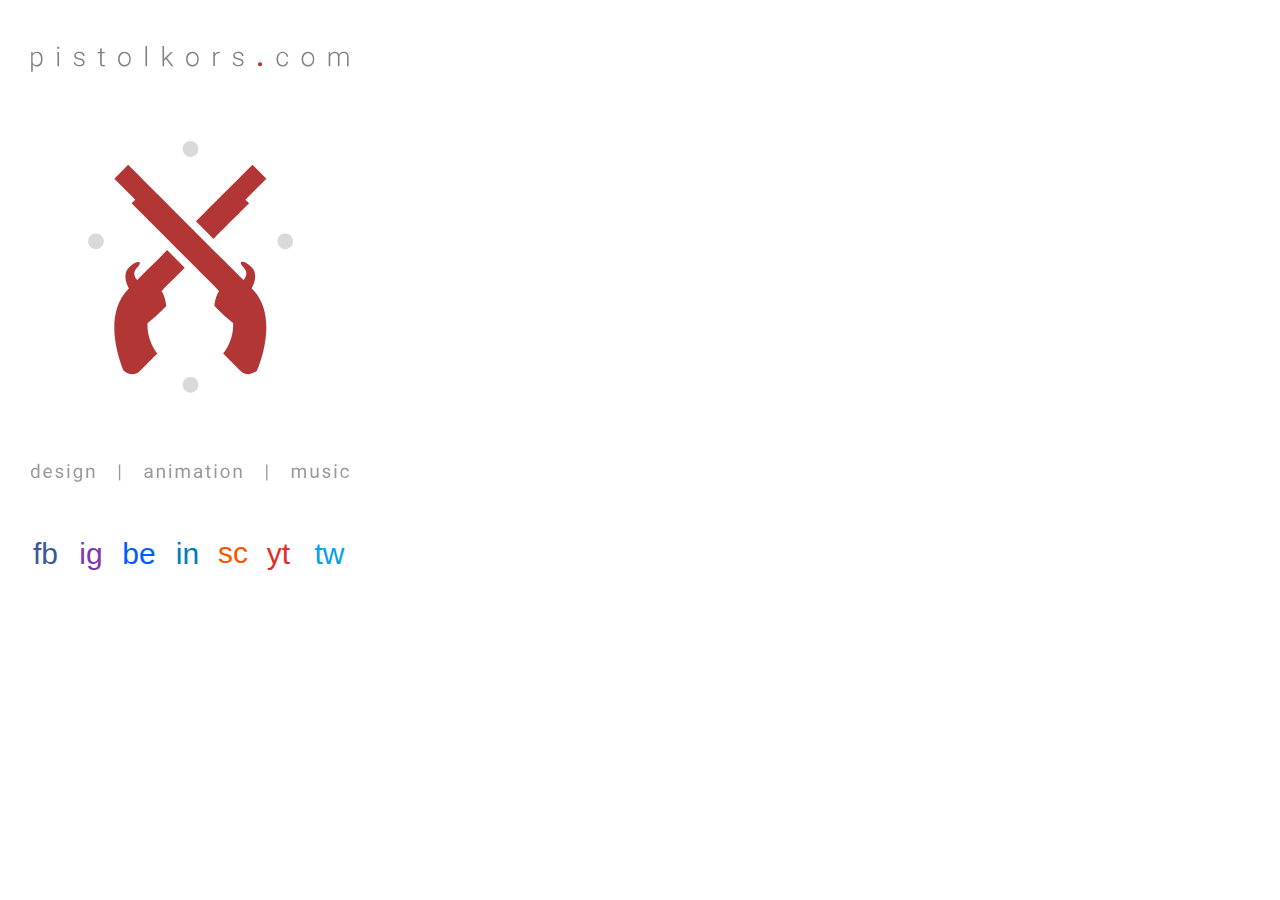
==== phone/index.html @ f3c64cfd "test" ====
<!DOCTYPE html>
<html class="html" lang="en-GB">
 <head>

  <script type="text/javascript">
   if(typeof Muse == "undefined") window.Muse = {}; window.Muse.assets = {"required":["jquery-1.8.3.min.js", "museutils.js", "jquery.watch.js", "index.css"], "outOfDate":[]};
</script>
  
  <meta http-equiv="Content-type" content="text/html;charset=UTF-8"/>
  <meta name="generator" content="2015.0.2.310"/>
  <title>pistolkors.com</title>
  <meta name="viewport" content="width=380"/>
  <link rel="canonical" href="http://pistolkors.com/index.html"/>
  <!-- CSS -->
  <link rel="stylesheet" type="text/css" href="../css/site_global.css?453856629"/>
  <link rel="stylesheet" type="text/css" href="css/index.css?3759280450" id="pagesheet"/>
  <!-- Other scripts -->
  <script type="text/javascript">
   document.documentElement.className += ' js';
var __adobewebfontsappname__ = "muse";
</script>
  <!-- JS includes -->
  <script type="text/javascript">
   document.write('\x3Cscript src="' + (document.location.protocol == 'https:' ? 'https:' : 'http:') + '//webfonts.creativecloud.com/open-sans:n4:default.js" type="text/javascript">\x3C/script>');
</script>
   </head>
 <body>

  <div class="clearfix" id="page"><!-- column -->
   <img class="svg colelem" id="u147" src="../images/logo.svg" width="379" height="489" alt="" data-mu-svgfallback="../images/logo_poster_.png"/><!-- svg -->
   <div class="clearfix colelem" id="pu149-4"><!-- group -->
    <a class="nonblock nontext clearfix grpelem" id="u149-4" href="http://facebook.com/5UXXY"><!-- content --><p>fb</p></a>
    <a class="nonblock nontext clearfix grpelem" id="u152-4" href="http://instagram.com/5uxxy"><!-- content --><p>ig</p></a>
    <a class="nonblock nontext clearfix grpelem" id="u153-4" href="http://behance.net/suxxy"><!-- content --><p>be</p></a>
    <a class="nonblock nontext clearfix grpelem" id="u154-4" href="http://linkedin.com/in/%D0%BF%D1%8B%D0%BB%D1%8B%D0%BF-%D0%BF%D0%B8%D1%81%D1%82%D0%BE%D0%BB%D1%8C%D0%BA%D0%BE%D1%80%D1%81-283a3482/"><!-- content --><p>in</p></a>
    <a class="nonblock nontext clearfix grpelem" id="u155-4" href="http://soundcloud.com/suxxy"><!-- content --><p>sc</p></a>
    <a class="nonblock nontext clearfix grpelem" id="u150-4" href="http://youtube.com/channel/UCQjjjttjNdwVbkg3L9LU-UA"><!-- content --><p>yt</p></a>
    <a class="nonblock nontext clearfix grpelem" id="u151-4" href="http://twitter.com/5uxxy"><!-- content --><p>tw</p></a>
   </div>
   <div class="verticalspacer"></div>
  </div>
  <!-- JS includes -->
  <script type="text/javascript">
   if (document.location.protocol != 'https:') document.write('\x3Cscript src="http://musecdn.businesscatalyst.com/scripts/4.0/jquery-1.8.3.min.js" type="text/javascript">\x3C/script>');
</script>
  <script type="text/javascript">
   window.jQuery || document.write('\x3Cscript src="../scripts/jquery-1.8.3.min.js" type="text/javascript">\x3C/script>');
</script>
  <script src="../scripts/museutils.js?275725342" type="text/javascript"></script>
  <script src="../scripts/jquery.watch.js?3999102769" type="text/javascript"></script>
  <!-- Other scripts -->
  <script type="text/javascript">
   $(document).ready(function() { try {
(function(){var a={},b=function(a){if(a.match(/^rgb/))return a=a.replace(/\s+/g,"").match(/([\d\,]+)/gi)[0].split(","),(parseInt(a[0])<<16)+(parseInt(a[1])<<8)+parseInt(a[2]);if(a.match(/^\#/))return parseInt(a.substr(1),16);return 0};(function(){$('link[type="text/css"]').each(function(){var b=($(this).attr("href")||"").match(/\/?css\/([\w\-]+\.css)\?(\d+)/);b&&b[1]&&b[2]&&(a[b[1]]=b[2])})})();(function(){$("body").append('<div class="version" style="display:none; width:1px; height:1px;"></div>');
for(var c=$(".version"),d=0;d<Muse.assets.required.length;){var f=Muse.assets.required[d],g=f.match(/([\w\-\.]+)\.(\w+)$/),k=g&&g[1]?g[1]:null,g=g&&g[2]?g[2]:null;switch(g.toLowerCase()){case "css":k=k.replace(/\W/gi,"_").replace(/^([^a-z])/gi,"_$1");c.addClass(k);var g=b(c.css("color")),h=b(c.css("background-color"));g!=0||h!=0?(Muse.assets.required.splice(d,1),"undefined"!=typeof a[f]&&(g!=a[f]>>>24||h!=(a[f]&16777215))&&Muse.assets.outOfDate.push(f)):d++;c.removeClass(k);break;case "js":k.match(/^jquery-[\d\.]+/gi)&&
typeof $!="undefined"?Muse.assets.required.splice(d,1):d++;break;default:throw Error("Unsupported file type: "+g);}}c.remove();if(Muse.assets.outOfDate.length||Muse.assets.required.length)c="Some files on the server may be missing or incorrect. Clear browser cache and try again. If the problem persists please contact website author.",(d=location&&location.search&&location.search.match&&location.search.match(/muse_debug/gi))&&Muse.assets.outOfDate.length&&(c+="\nOut of date: "+Muse.assets.outOfDate.join(",")),d&&Muse.assets.required.length&&(c+="\nMissing: "+Muse.assets.required.join(",")),alert(c)})()})();/* body */
Muse.Utils.transformMarkupToFixBrowserProblemsPreInit();/* body */
Muse.Utils.prepHyperlinks(true);/* body */
Muse.Utils.fullPage('#page');/* 100% height page */
Muse.Utils.showWidgetsWhenReady();/* body */
Muse.Utils.transformMarkupToFixBrowserProblems();/* body */
} catch(e) { if (e && 'function' == typeof e.notify) e.notify(); else Muse.Assert.fail('Error calling selector function:' + e); }});
</script>
   </body>
</html>
---- css/site_global.css ----
html
{
	min-height: 100%;
	min-width: 100%;
	-ms-text-size-adjust: none;
}

body,div,dl,dt,dd,ul,ol,li,nav,h1,h2,h3,h4,h5,h6,pre,code,form,fieldset,legend,input,button,textarea,p,blockquote,th,td,a
{
	margin: 0;
	padding: 0;
	border-width: 0;
	-webkit-transform-origin: left top;
	-ms-transform-origin: left top;
	-o-transform-origin: left top;
	transform-origin: left top;
}

table
{
	border-collapse: collapse;
	border-spacing: 0;
}

fieldset,img
{
	border: 0;
	-webkit-transform-origin: left top;
	-ms-transform-origin: left top;
	-o-transform-origin: left top;
	transform-origin: left top;
}

address,caption,cite,code,dfn,em,strong,th,var,optgroup
{
	font-style: inherit;
	font-weight: inherit;
}

del,ins
{
	text-decoration: none;
}

li
{
	list-style: none;
}

caption,th
{
	text-align: left;
}

h1,h2,h3,h4,h5,h6
{
	font-size: 100%;
	font-weight: inherit;
}

input,button,textarea,select,optgroup,option
{
	font-family: inherit;
	font-size: inherit;
	font-style: inherit;
	font-weight: inherit;
}

body
{
	font-family: Arial, Helvetica Neue, Helvetica, sans-serif;
	text-align: left;
	font-size: 14px;
	line-height: 17px;
	word-wrap: break-word;
	text-rendering: optimizeLegibility;/* kerning, primarily */
	-moz-font-feature-settings: 'liga';
	-ms-font-feature-settings: 'liga';
	-webkit-font-feature-settings: 'liga';
	font-feature-settings: 'liga';
}

@media screen and (-webkit-min-device-pixel-ratio:0)
{
	body { text-rendering:auto; }
}

a
{
	color: inherit;
	text-decoration: inherit;
}

a:link
{
	color: #0000FF;
	text-decoration: underline;
}

a:visited
{
	color: #800080;
	text-decoration: underline;
}

a:hover
{
	color: #0000FF;
	text-decoration: underline;
}

a:active
{
	color: #EE0000;
	text-decoration: underline;
}

a.nontext /* used to override default properties of 'a' tag */
{
	color: black;
	text-decoration: none;
	font-style: normal;
	font-weight: normal;
}

.normal_text
{
	color: #000000;
	direction: ltr;
	font-family: Arial, Helvetica Neue, Helvetica, sans-serif;
	font-size: 14px;
	font-style: normal;
	font-weight: normal;
	letter-spacing: 0px;
	line-height: 17px;
	text-align: left;
	text-decoration: none;
	text-indent: 0px;
	text-transform: none;
	vertical-align: 0px;
	padding: 0px;
}

.list0 li:before
{
	position: absolute;
	right: 100%;
	letter-spacing: 0px;
	text-decoration: none;
	font-weight: normal;
	font-style: normal;
}

.rtl-list li:before
{
	right: auto;
	left: 100%;
}

.nls-None > li:before,.nls-None .list3 > li:before,.nls-None .list6 > li:before
{
	margin-right: 6px;
	content: '•';
}

.nls-None .list1 > li:before,.nls-None .list4 > li:before,.nls-None .list7 > li:before
{
	margin-right: 6px;
	content: '○';
}

.nls-None,.nls-None .list1,.nls-None .list2,.nls-None .list3,.nls-None .list4,.nls-None .list5,.nls-None .list6,.nls-None .list7,.nls-None .list8
{
	padding-left: 34px;
}

.nls-None.rtl-list,.nls-None .list1.rtl-list,.nls-None .list2.rtl-list,.nls-None .list3.rtl-list,.nls-None .list4.rtl-list,.nls-None .list5.rtl-list,.nls-None .list6.rtl-list,.nls-None .list7.rtl-list,.nls-None .list8.rtl-list
{
	padding-left: 0px;
	padding-right: 34px;
}

.nls-None .list2 > li:before,.nls-None .list5 > li:before,.nls-None .list8 > li:before
{
	margin-right: 6px;
	content: '-';
}

.nls-None.rtl-list > li:before,.nls-None .list1.rtl-list > li:before,.nls-None .list2.rtl-list > li:before,.nls-None .list3.rtl-list > li:before,.nls-None .list4.rtl-list > li:before,.nls-None .list5.rtl-list > li:before,.nls-None .list6.rtl-list > li:before,.nls-None .list7.rtl-list > li:before,.nls-None .list8.rtl-list > li:before
{
	margin-right: 0px;
	margin-left: 6px;
}

.TabbedPanelsTab
{
	white-space: nowrap;
}

.MenuBar  .MenuBarView,.MenuBar  .SubMenuView /* Resets for ul and li in menus */
{
	display: block;
	list-style: none;
}

.MenuBar .SubMenu
{
	display: none;
	position: absolute;
}

.NoWrap
{
	white-space: nowrap;
	word-wrap: normal;
}

.rootelem /* the root of the artwork tree */
{
	margin-left: auto;
	margin-right: auto;
}

.colelem /* a child element of a column */
{
	display: inline;
	float: left;
	clear: both;
}

.colelem100 /* a child element of a column that is 100% width */
{
	clear: both;
}

.grpelem /* a child element of a group */
{
	display: inline;
	float: left;
}

.clearfix:after /* force a container to fit around floated items */
{
	content: "\0020";
	visibility: hidden;
	display: block;
	height: 0;
	clear: both;
}

*:first-child+html .clearfix /* IE7 */
{
	zoom: 1;
}

.clip_frame /* used to clip the contents as in the case of an image frame */
{
	overflow: hidden;
}

.inclusion_context /* context for positioning a group of elements that share the same height */
{
	display: table;
	table-layout: fixed;
	width: 0.01px;
}

.inclelem /* element of an inclusion context */
{
	display: table-cell;
	vertical-align: top;
}

.f3s_mid /* 3-slice frame, middle slice */
{
	background-repeat: repeat;
}

.f3s_top,.f3s_bot /* 3-slice frame, top slice */
{
	background-repeat: no-repeat;
}

.f9s_top_left,.f9s_bot_left /* 9-slice frame, left corner slice */
{
	background-repeat: no-repeat;
	background-position: left;
}

.f9s_top_right,.f9s_bot_right /* 9-slice frame, right corner slice */
{
	background-repeat: no-repeat;
	background-position: right;
}

.f9s_top_mid,.f9s_bot_mid /* 9-slice frame, top/bottom horizontal slice */
{
	background-repeat: repeat-x;
	background-position: 0px 0px;
}

.f9s_mid_left /* 9-slice frame, left vertical slice */
{
	background-repeat: repeat-y;
	background-position: left;
}

.f9s_mid_right /* 9-slice frame, right vertical slice */
{
	background-repeat: repeat-y;
	background-position: right;
}

.f9s_center /* 9-slice frame, center slice */
{
	background-repeat: repeat;
	background-position: 0px 0px;
}

.popup_anchor /* anchors an abspos popup */
{
	position: relative;
	width: 0px;
	height: 0px;
}

.popup_element
{
	z-index: 100000;
}

.svg
{
	display: block;
	vertical-align: top;
}

span.wrap /* used to force wrap after floated array when nested inside a paragraph */
{
	content: '';
	clear: left;
	display: block;
}

span.actAsInlineDiv /* used to simulate a DIV with inline display when already nested inside a paragraph */
{
	display: inline-block;
}

.position_content,.excludeFromNormalFlow /* used when child content is larger than parent */
{
	float: left;
}

.preload_images /* used to preload images used in non-default states */
{
	position: absolute;
	overflow: hidden;
	left: -9999px;
	top: -9999px;
	height: 1px;
	width: 1px;
}

preload /* used to specifiy the dimension of preload item */
{
	height: 1px;
	width: 1px;
}

.animateStates
{
	-webkit-transition: 0.3s ease-in-out;
	-moz-transition: 0.3s ease-in-out;
	-o-transition: 0.3s ease-in-out;
	transition: 0.3s ease-in-out;
}

input:focus,textarea:focus /* remove default focussed input styling */
{
	outline: none;
}

textarea
{
	resize: none;
	overflow: auto;
}

.fld-prompt /* form placeholders cursor behavior */
{
	pointer-events: none;
}

.wrapped-input /* form inputs & placeholders let div styling show thru */
{
	position: absolute;
	top: 0;
	left: 0;
	background: transparent;
	border: none;
}

.submit-btn /* form submit buttons on top of sibling elements */
{
	z-index: 50000;
	cursor: pointer;
}

.anchor_item /* used to specify anchor properties */
{
	width: 22px;
	height: 18px;
}

.MenuBar .SubMenuVisible,.MenuBarVertical .SubMenuVisible,.MenuBar .SubMenu .SubMenuVisible,.popup_element.Active,span.actAsPara,.actAsDiv,a.nonblock.nontext,img.block
{
	display: block;
}

.ose_ei
{
	visibility: hidden;
	z-index: 0;
}

.widget_invisible,.js .invi,.js .mse_pre_init,.js .an_invi /* used to hide the widget before loaded */
{
	visibility: hidden;
}

.no_vert_scroll
{
	overflow-y: hidden;
}

.always_vert_scroll
{
	overflow-y: scroll;
}

.always_horz_scroll
{
	overflow-x: scroll;
}

.popup_element.Inactive,.js .disn,.hidden
{
	display: none;
}

.fullscreen
{
	overflow: hidden;
	left: 0px;
	top: 0px;
	position: fixed;
	height: 100%;
	width: 100%;
	-moz-box-sizing: border-box;
	-webkit-box-sizing: border-box;
	-ms-box-sizing: border-box;
	box-sizing: border-box;
}

.fullwidth
{
	position: absolute;
}

.borderbox
{
	-moz-box-sizing: border-box;
	-webkit-box-sizing: border-box;
	-ms-box-sizing: border-box;
	box-sizing: border-box;
}

.scroll_wrapper
{
	position: absolute;
	overflow: auto;
	left: 0px;
	right: 0px;
	top: 0px;
	bottom: 0px;
	padding-top: 0px;
	padding-bottom: 0px;
	margin-top: 0px;
	margin-bottom: 0px;
}

.browser_width > *
{
	position: absolute;
	left: 0px;
	right: 0px;
}

.list0 li,.MenuBar .MenuItemContainer,.SlideShowContentPanel .fullscreen img
{
	position: relative;
}

.accordion_wrapper
{
	display: inline;
	float: left;
	width: 0px;
}

.fld-checkbox input[type=checkbox],.fld-radiobutton input[type=radio] /* Hide native checkbox */
{
	position: absolute;
	overflow: hidden;
	clip: rect(0px, 0px, 0px, 0px);
	height: 1px;
	width: 1px;
	margin: -1px;
	padding: 0;
	border: 0;
}

.fld-checkbox input[type=checkbox] + label,.fld-radiobutton input[type=radio] + label
{
	display: inline-block;
	background-repeat: no-repeat;
	cursor: pointer;
	float: left;
	width: 100%;
	height: 100%;
}

.pointer_cursor,.fld-recaptcha-mode,.fld-recaptcha-refresh,.fld-recaptcha-help
{
	cursor: pointer;
}

p,h1,h2,h3,h4,h5,h6,ol,ul,span.actAsPara /* disable Android font boosting */
{
	max-height: 1000000px;
}

.superscript
{
	vertical-align: super;
	font-size: 66%;
	line-height: 0;
}

.subscript
{
	vertical-align: sub;
	font-size: 66%;
	line-height: 0;
}

.wp-slideshow-clip,.SlideShowWidget /* disable pointer events on slide shows */
{
	-ms-touch-action: none;
	touch-action: none;
}
---- phone/css/index.css ----
.version.index /* version checker */
{
	color: #0000E0;
	background-color: #121142;
}

@-ms-viewport
{
	width: 380px;
}

@-webkit-viewport
{
	width: 380px;
}

@-o-viewport
{
	width: 380px;
}

@-moz-viewport
{
	width: 380px;
}

@viewport
{
	width: 380px;
}

.html
{
	background-color: #FFFFFF;
}

#page
{
	z-index: 1;
	width: 379px;
	min-height: 477.5px;
	background-image: none;
	border-style: none;
	border-color: #000000;
	background-color: transparent;
	padding-left: 1px;
	padding-top: 21px;
	padding-bottom: 71.5px;
}

#u147
{
	z-index: 2;
	position: relative;
}

#pu149-4
{
	width: 0.01px;
	margin-left: 29px;
	margin-top: 25px;
}

#u149-4
{
	z-index: 3;
	width: 31px;
	min-height: 27px;
	background-color: transparent;
	line-height: 36px;
	color: #3B5998;
	font-size: 30px;
	text-align: center;
	font-family: open-sans, sans-serif;
	font-weight: 400;
	position: relative;
	margin-right: -10000px;
	margin-top: 1px;
}

#u152-4
{
	z-index: 15;
	width: 30px;
	min-height: 27px;
	background-color: transparent;
	line-height: 36px;
	color: #8134AF;
	font-size: 30px;
	text-align: center;
	font-family: open-sans, sans-serif;
	font-weight: 400;
	position: relative;
	margin-right: -10000px;
	margin-top: 1px;
	left: 46px;
}

#u153-4
{
	z-index: 19;
	width: 38px;
	min-height: 27px;
	background-color: transparent;
	line-height: 36px;
	color: #005CFF;
	font-size: 30px;
	text-align: center;
	font-family: open-sans, sans-serif;
	font-weight: 400;
	position: relative;
	margin-right: -10000px;
	margin-top: 1px;
	left: 90px;
}

#u154-4
{
	z-index: 23;
	width: 29px;
	min-height: 27px;
	background-color: transparent;
	line-height: 36px;
	color: #007AB9;
	font-size: 30px;
	text-align: center;
	font-family: open-sans, sans-serif;
	font-weight: 400;
	position: relative;
	margin-right: -10000px;
	margin-top: 1px;
	left: 143px;
}

#u155-4
{
	z-index: 27;
	width: 32px;
	min-height: 27px;
	background-color: transparent;
	line-height: 36px;
	color: #FF5500;
	font-size: 30px;
	text-align: center;
	font-family: open-sans, sans-serif;
	font-weight: 400;
	position: relative;
	margin-right: -10000px;
	left: 187px;
}

#u150-4
{
	z-index: 7;
	width: 31px;
	min-height: 27px;
	background-color: transparent;
	line-height: 36px;
	color: #E52D27;
	font-size: 30px;
	text-align: center;
	font-family: open-sans, sans-serif;
	font-weight: 400;
	position: relative;
	margin-right: -10000px;
	margin-top: 1px;
	left: 233px;
}

#u151-4
{
	z-index: 11;
	width: 41px;
	min-height: 27px;
	background-color: transparent;
	line-height: 36px;
	color: #08A0E9;
	font-size: 30px;
	text-align: center;
	font-family: open-sans, sans-serif;
	font-weight: 400;
	position: relative;
	margin-right: -10000px;
	margin-top: 1px;
	left: 279px;
}

body
{
	position: relative;
	min-width: 380px;
}

#page .verticalspacer
{
	clear: both;
}
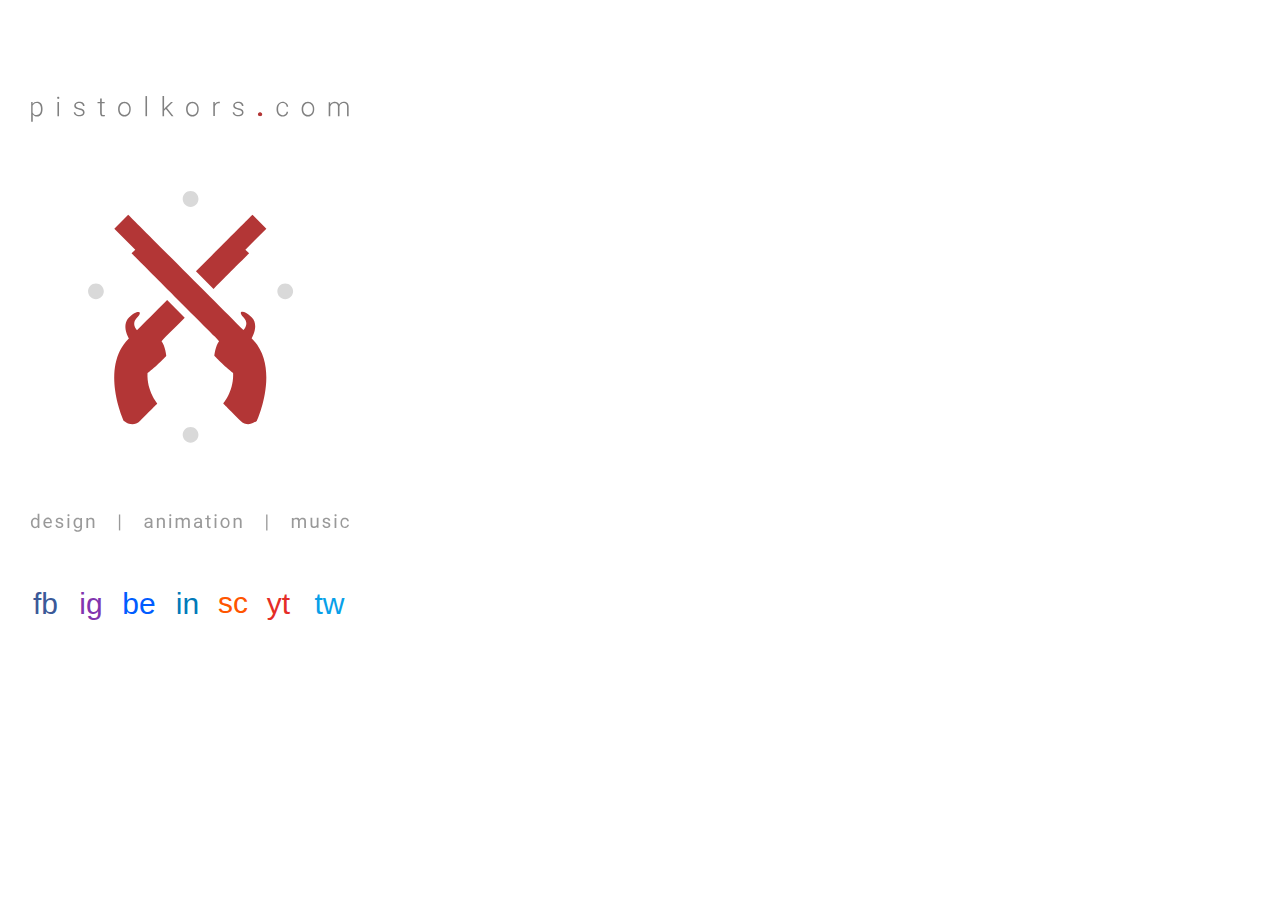
==== commit ecadd888: "test" ====
--- a/phone/index.html
+++ b/phone/index.html
@@ -13,7 +13,7 @@
   <link rel="canonical" href="http://pistolkors.com/index.html"/>
   <!-- CSS -->
   <link rel="stylesheet" type="text/css" href="../css/site_global.css?453856629"/>
-  <link rel="stylesheet" type="text/css" href="css/index.css?3759280450" id="pagesheet"/>
+  <link rel="stylesheet" type="text/css" href="css/index.css?369844967" id="pagesheet"/>
   <!-- Other scripts -->
   <script type="text/javascript">
    document.documentElement.className += ' js';
--- a/phone/css/index.css
+++ b/phone/css/index.css
@@ -1,7 +1,7 @@
 .version.index /* version checker */
 {
-	color: #0000E0;
-	background-color: #121142;
+	color: #000016;
+	background-color: #0B62E7;
 }
 
 @-ms-viewport
@@ -38,13 +38,13 @@
 {
 	z-index: 1;
 	width: 379px;
-	min-height: 477.5px;
+	min-height: 427.5px;
 	background-image: none;
 	border-style: none;
 	border-color: #000000;
 	background-color: transparent;
 	padding-left: 1px;
-	padding-top: 21px;
+	padding-top: 71px;
 	padding-bottom: 71.5px;
 }
 
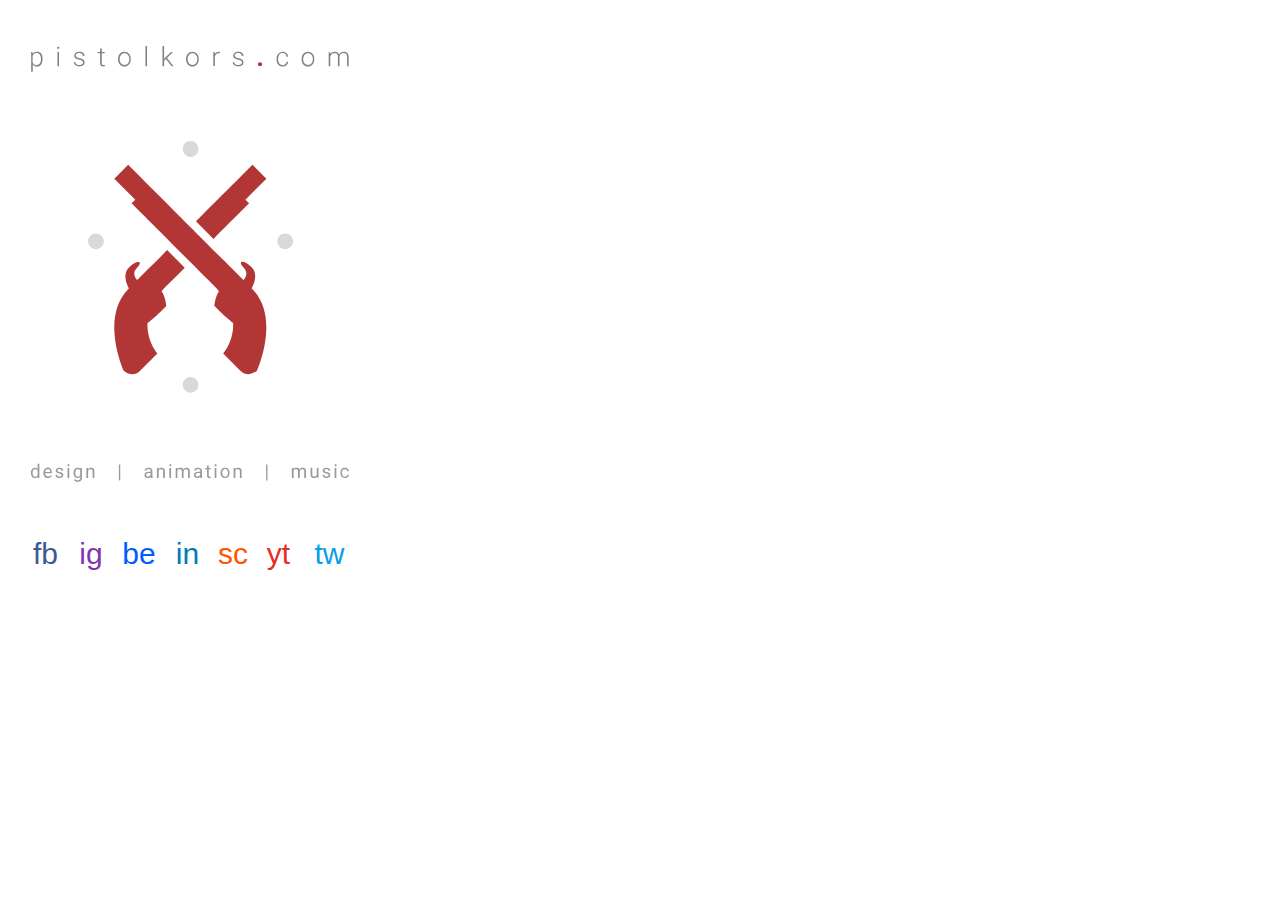
==== commit 35727d52: "111" ====
--- a/phone/index.html
+++ b/phone/index.html
@@ -13,7 +13,7 @@
   <link rel="canonical" href="http://pistolkors.com/index.html"/>
   <!-- CSS -->
   <link rel="stylesheet" type="text/css" href="../css/site_global.css?453856629"/>
-  <link rel="stylesheet" type="text/css" href="css/index.css?369844967" id="pagesheet"/>
+  <link rel="stylesheet" type="text/css" href="css/index.css?3921795639" id="pagesheet"/>
   <!-- Other scripts -->
   <script type="text/javascript">
    document.documentElement.className += ' js';
--- a/phone/css/index.css
+++ b/phone/css/index.css
@@ -1,7 +1,7 @@
 .version.index /* version checker */
 {
-	color: #000016;
-	background-color: #0B62E7;
+	color: #0000E9;
+	background-color: #C1DA37;
 }
 
 @-ms-viewport
@@ -38,14 +38,14 @@
 {
 	z-index: 1;
 	width: 379px;
-	min-height: 427.5px;
+	min-height: 478px;
 	background-image: none;
 	border-style: none;
 	border-color: #000000;
 	background-color: transparent;
 	padding-left: 1px;
-	padding-top: 71px;
-	padding-bottom: 71.5px;
+	padding-top: 21px;
+	padding-bottom: 71px;
 }
 
 #u147
@@ -58,7 +58,7 @@
 {
 	width: 0.01px;
 	margin-left: 29px;
-	margin-top: 25px;
+	margin-top: 26px;
 }
 
 #u149-4
@@ -75,7 +75,6 @@
 	font-weight: 400;
 	position: relative;
 	margin-right: -10000px;
-	margin-top: 1px;
 }
 
 #u152-4
@@ -92,7 +91,6 @@
 	font-weight: 400;
 	position: relative;
 	margin-right: -10000px;
-	margin-top: 1px;
 	left: 46px;
 }
 
@@ -110,7 +108,6 @@
 	font-weight: 400;
 	position: relative;
 	margin-right: -10000px;
-	margin-top: 1px;
 	left: 90px;
 }
 
@@ -128,7 +125,6 @@
 	font-weight: 400;
 	position: relative;
 	margin-right: -10000px;
-	margin-top: 1px;
 	left: 143px;
 }
 
@@ -163,7 +159,6 @@
 	font-weight: 400;
 	position: relative;
 	margin-right: -10000px;
-	margin-top: 1px;
 	left: 233px;
 }
 
@@ -181,7 +176,6 @@
 	font-weight: 400;
 	position: relative;
 	margin-right: -10000px;
-	margin-top: 1px;
 	left: 279px;
 }
 
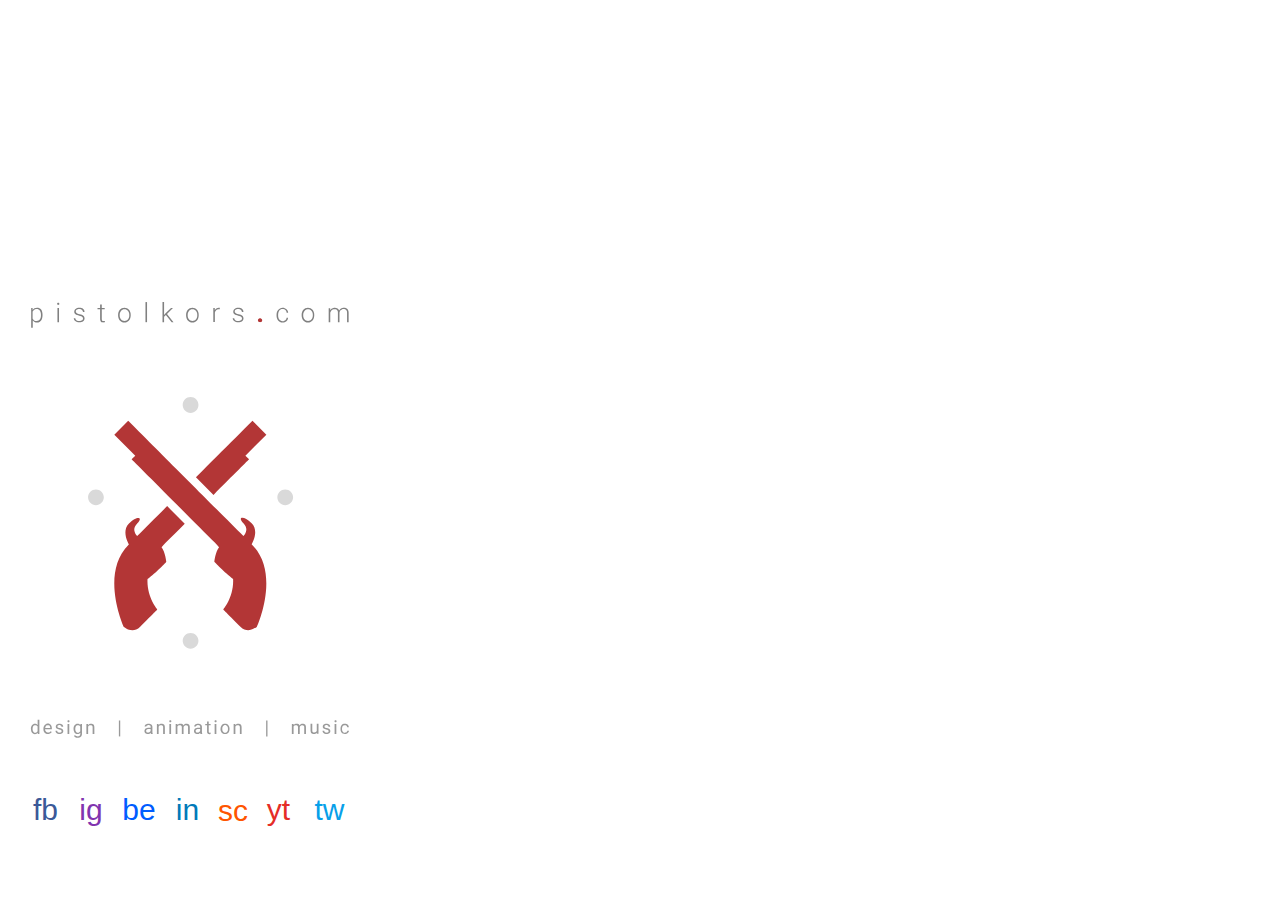
==== commit 268d6e31: "111" ====
--- a/phone/index.html
+++ b/phone/index.html
@@ -13,7 +13,7 @@
   <link rel="canonical" href="http://pistolkors.com/index.html"/>
   <!-- CSS -->
   <link rel="stylesheet" type="text/css" href="../css/site_global.css?453856629"/>
-  <link rel="stylesheet" type="text/css" href="css/index.css?3921795639" id="pagesheet"/>
+  <link rel="stylesheet" type="text/css" href="css/index.css?161625254" id="pagesheet"/>
   <!-- Other scripts -->
   <script type="text/javascript">
    document.documentElement.className += ' js';
@@ -27,17 +27,19 @@
  <body>
 
   <div class="clearfix" id="page"><!-- column -->
-   <img class="svg colelem" id="u147" src="../images/logo.svg" width="379" height="489" alt="" data-mu-svgfallback="../images/logo_poster_.png"/><!-- svg -->
-   <div class="clearfix colelem" id="pu149-4"><!-- group -->
-    <a class="nonblock nontext clearfix grpelem" id="u149-4" href="http://facebook.com/5UXXY"><!-- content --><p>fb</p></a>
-    <a class="nonblock nontext clearfix grpelem" id="u152-4" href="http://instagram.com/5uxxy"><!-- content --><p>ig</p></a>
-    <a class="nonblock nontext clearfix grpelem" id="u153-4" href="http://behance.net/suxxy"><!-- content --><p>be</p></a>
-    <a class="nonblock nontext clearfix grpelem" id="u154-4" href="http://linkedin.com/in/%D0%BF%D1%8B%D0%BB%D1%8B%D0%BF-%D0%BF%D0%B8%D1%81%D1%82%D0%BE%D0%BB%D1%8C%D0%BA%D0%BE%D1%80%D1%81-283a3482/"><!-- content --><p>in</p></a>
-    <a class="nonblock nontext clearfix grpelem" id="u155-4" href="http://soundcloud.com/suxxy"><!-- content --><p>sc</p></a>
-    <a class="nonblock nontext clearfix grpelem" id="u150-4" href="http://youtube.com/channel/UCQjjjttjNdwVbkg3L9LU-UA"><!-- content --><p>yt</p></a>
-    <a class="nonblock nontext clearfix grpelem" id="u151-4" href="http://twitter.com/5uxxy"><!-- content --><p>tw</p></a>
+   <div class="position_content" id="page_position_content">
+    <div class="verticalspacer"></div>
+    <img class="svg colelem" id="u147" src="../images/logo.svg" width="379" height="489" alt="" data-mu-svgfallback="../images/logo_poster_.png"/><!-- svg -->
+    <div class="clearfix colelem" id="pu149-4"><!-- group -->
+     <a class="nonblock nontext clearfix grpelem" id="u149-4" href="http://facebook.com/5UXXY"><!-- content --><p>fb</p></a>
+     <a class="nonblock nontext clearfix grpelem" id="u152-4" href="http://instagram.com/5uxxy"><!-- content --><p>ig</p></a>
+     <a class="nonblock nontext clearfix grpelem" id="u153-4" href="http://behance.net/suxxy"><!-- content --><p>be</p></a>
+     <a class="nonblock nontext clearfix grpelem" id="u154-4" href="http://linkedin.com/in/%D0%BF%D1%8B%D0%BB%D1%8B%D0%BF-%D0%BF%D0%B8%D1%81%D1%82%D0%BE%D0%BB%D1%8C%D0%BA%D0%BE%D1%80%D1%81-283a3482/"><!-- content --><p>in</p></a>
+     <a class="nonblock nontext clearfix grpelem" id="u155-4" href="http://soundcloud.com/suxxy"><!-- content --><p>sc</p></a>
+     <a class="nonblock nontext clearfix grpelem" id="u150-4" href="http://youtube.com/channel/UCQjjjttjNdwVbkg3L9LU-UA"><!-- content --><p>yt</p></a>
+     <a class="nonblock nontext clearfix grpelem" id="u151-4" href="http://twitter.com/5uxxy"><!-- content --><p>tw</p></a>
+    </div>
    </div>
-   <div class="verticalspacer"></div>
   </div>
   <!-- JS includes -->
   <script type="text/javascript">
--- a/phone/css/index.css
+++ b/phone/css/index.css
@@ -1,7 +1,7 @@
 .version.index /* version checker */
 {
-	color: #0000E9;
-	background-color: #C1DA37;
+	color: #000009;
+	background-color: #A234A6;
 }
 
 @-ms-viewport
@@ -37,27 +37,32 @@
 #page
 {
 	z-index: 1;
-	width: 379px;
-	min-height: 478px;
+	width: 380px;
+	min-height: 570px;
 	background-image: none;
 	border-style: none;
 	border-color: #000000;
 	background-color: transparent;
-	padding-left: 1px;
-	padding-top: 21px;
+}
+
+#page_position_content
+{
+	margin-top: -52px;
 	padding-bottom: 71px;
+	width: 0.01px;
 }
 
 #u147
 {
 	z-index: 2;
+	margin-left: 1px;
 	position: relative;
 }
 
 #pu149-4
 {
 	width: 0.01px;
-	margin-left: 29px;
+	margin-left: 30px;
 	margin-top: 26px;
 }
 
@@ -142,6 +147,7 @@
 	font-weight: 400;
 	position: relative;
 	margin-right: -10000px;
+	margin-top: 1px;
 	left: 187px;
 }
 
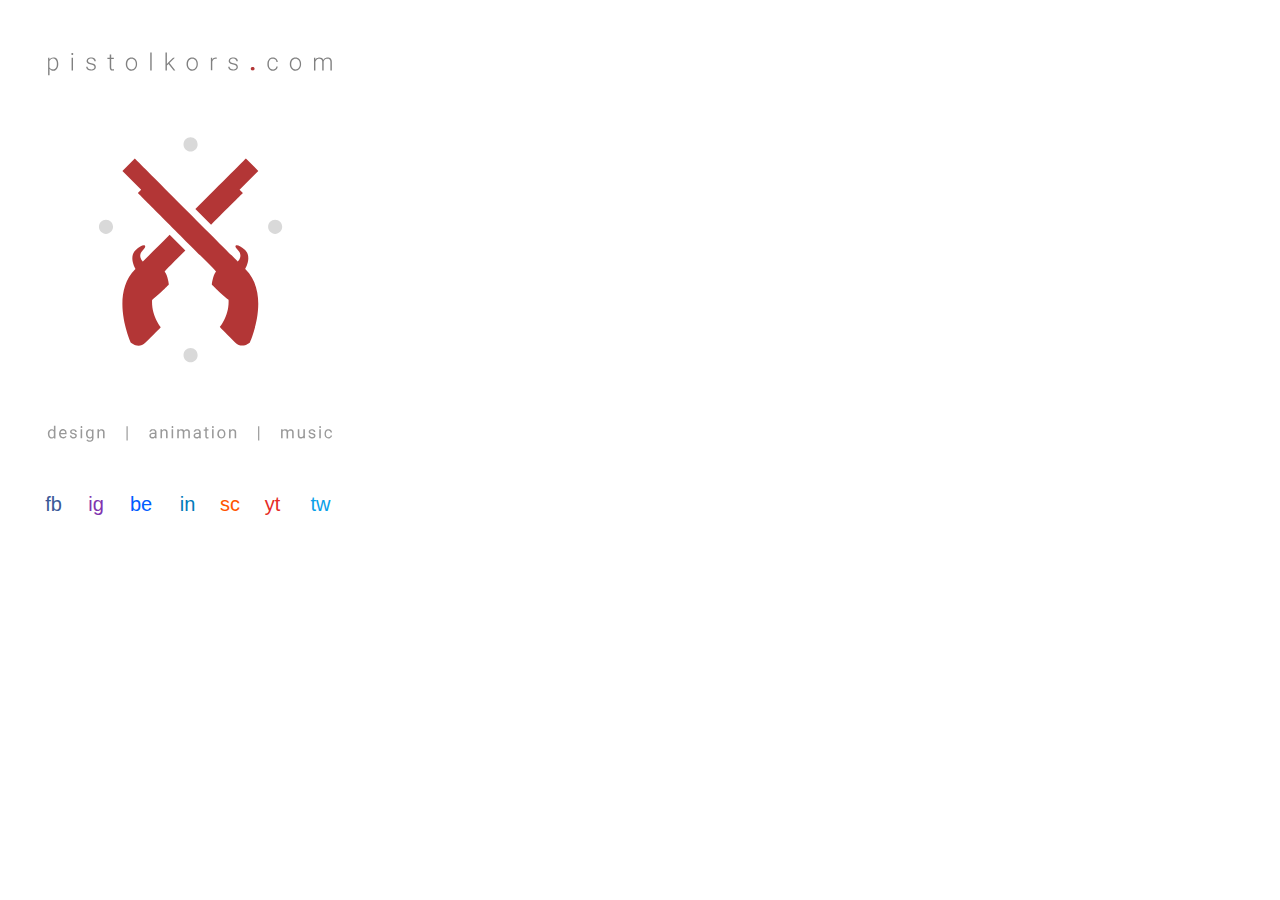
==== commit 43b914ab: "111" ====
--- a/phone/index.html
+++ b/phone/index.html
@@ -13,7 +13,7 @@
   <link rel="canonical" href="http://pistolkors.com/index.html"/>
   <!-- CSS -->
   <link rel="stylesheet" type="text/css" href="../css/site_global.css?453856629"/>
-  <link rel="stylesheet" type="text/css" href="css/index.css?161625254" id="pagesheet"/>
+  <link rel="stylesheet" type="text/css" href="css/index.css?297424043" id="pagesheet"/>
   <!-- Other scripts -->
   <script type="text/javascript">
    document.documentElement.className += ' js';
@@ -27,19 +27,17 @@
  <body>
 
   <div class="clearfix" id="page"><!-- column -->
-   <div class="position_content" id="page_position_content">
-    <div class="verticalspacer"></div>
-    <img class="svg colelem" id="u147" src="../images/logo.svg" width="379" height="489" alt="" data-mu-svgfallback="../images/logo_poster_.png"/><!-- svg -->
-    <div class="clearfix colelem" id="pu149-4"><!-- group -->
-     <a class="nonblock nontext clearfix grpelem" id="u149-4" href="http://facebook.com/5UXXY"><!-- content --><p>fb</p></a>
-     <a class="nonblock nontext clearfix grpelem" id="u152-4" href="http://instagram.com/5uxxy"><!-- content --><p>ig</p></a>
-     <a class="nonblock nontext clearfix grpelem" id="u153-4" href="http://behance.net/suxxy"><!-- content --><p>be</p></a>
-     <a class="nonblock nontext clearfix grpelem" id="u154-4" href="http://linkedin.com/in/%D0%BF%D1%8B%D0%BB%D1%8B%D0%BF-%D0%BF%D0%B8%D1%81%D1%82%D0%BE%D0%BB%D1%8C%D0%BA%D0%BE%D1%80%D1%81-283a3482/"><!-- content --><p>in</p></a>
-     <a class="nonblock nontext clearfix grpelem" id="u155-4" href="http://soundcloud.com/suxxy"><!-- content --><p>sc</p></a>
-     <a class="nonblock nontext clearfix grpelem" id="u150-4" href="http://youtube.com/channel/UCQjjjttjNdwVbkg3L9LU-UA"><!-- content --><p>yt</p></a>
-     <a class="nonblock nontext clearfix grpelem" id="u151-4" href="http://twitter.com/5uxxy"><!-- content --><p>tw</p></a>
-    </div>
+   <img class="svg colelem" id="u147" src="../images/logo.svg" width="339" height="437" alt="" data-mu-svgfallback="../images/logo_poster_.png"/><!-- svg -->
+   <div class="clearfix colelem" id="pu149-4"><!-- group -->
+    <a class="nonblock nontext clearfix grpelem" id="u149-4" href="http://facebook.com/5UXXY"><!-- content --><p>fb</p></a>
+    <a class="nonblock nontext clearfix grpelem" id="u152-4" href="http://instagram.com/5uxxy"><!-- content --><p>ig</p></a>
+    <a class="nonblock nontext clearfix grpelem" id="u153-4" href="http://behance.net/suxxy"><!-- content --><p>be</p></a>
+    <a class="nonblock nontext clearfix grpelem" id="u154-4" href="http://linkedin.com/in/%D0%BF%D1%8B%D0%BB%D1%8B%D0%BF-%D0%BF%D0%B8%D1%81%D1%82%D0%BE%D0%BB%D1%8C%D0%BA%D0%BE%D1%80%D1%81-283a3482/"><!-- content --><p>in</p></a>
+    <a class="nonblock nontext clearfix grpelem" id="u155-4" href="http://soundcloud.com/suxxy"><!-- content --><p>sc</p></a>
+    <a class="nonblock nontext clearfix grpelem" id="u150-4" href="http://youtube.com/channel/UCQjjjttjNdwVbkg3L9LU-UA"><!-- content --><p>yt</p></a>
+    <a class="nonblock nontext clearfix grpelem" id="u151-4" href="http://twitter.com/5uxxy"><!-- content --><p>tw</p></a>
    </div>
+   <div class="verticalspacer"></div>
   </div>
   <!-- JS includes -->
   <script type="text/javascript">
--- a/phone/css/index.css
+++ b/phone/css/index.css
@@ -1,7 +1,7 @@
 .version.index /* version checker */
 {
-	color: #000009;
-	background-color: #A234A6;
+	color: #000011;
+	background-color: #BA54AB;
 }
 
 @-ms-viewport
@@ -37,33 +37,26 @@
 #page
 {
 	z-index: 1;
-	width: 380px;
-	min-height: 570px;
+	width: 339px;
+	min-height: 468.50000000000045px;
 	background-image: none;
 	border-style: none;
 	border-color: #000000;
 	background-color: transparent;
-}
-
-#page_position_content
-{
-	margin-top: -52px;
-	padding-bottom: 71px;
-	width: 0.01px;
+	padding: 30px 20px 71.49999999999955px 21px;
 }
 
 #u147
 {
 	z-index: 2;
-	margin-left: 1px;
 	position: relative;
 }
 
 #pu149-4
 {
 	width: 0.01px;
-	margin-left: 30px;
-	margin-top: 26px;
+	margin-left: 17px;
+	margin-top: 25px;
 }
 
 #u149-4
@@ -72,9 +65,9 @@
 	width: 31px;
 	min-height: 27px;
 	background-color: transparent;
-	line-height: 36px;
+	line-height: 24px;
 	color: #3B5998;
-	font-size: 30px;
+	font-size: 20px;
 	text-align: center;
 	font-family: open-sans, sans-serif;
 	font-weight: 400;
@@ -88,15 +81,15 @@
 	width: 30px;
 	min-height: 27px;
 	background-color: transparent;
-	line-height: 36px;
+	line-height: 24px;
 	color: #8134AF;
-	font-size: 30px;
+	font-size: 20px;
 	text-align: center;
 	font-family: open-sans, sans-serif;
 	font-weight: 400;
 	position: relative;
 	margin-right: -10000px;
-	left: 46px;
+	left: 43px;
 }
 
 #u153-4
@@ -105,15 +98,15 @@
 	width: 38px;
 	min-height: 27px;
 	background-color: transparent;
-	line-height: 36px;
+	line-height: 24px;
 	color: #005CFF;
-	font-size: 30px;
+	font-size: 20px;
 	text-align: center;
 	font-family: open-sans, sans-serif;
 	font-weight: 400;
 	position: relative;
 	margin-right: -10000px;
-	left: 90px;
+	left: 84px;
 }
 
 #u154-4
@@ -122,15 +115,15 @@
 	width: 29px;
 	min-height: 27px;
 	background-color: transparent;
-	line-height: 36px;
+	line-height: 24px;
 	color: #007AB9;
-	font-size: 30px;
+	font-size: 20px;
 	text-align: center;
 	font-family: open-sans, sans-serif;
 	font-weight: 400;
 	position: relative;
 	margin-right: -10000px;
-	left: 143px;
+	left: 135px;
 }
 
 #u155-4
@@ -139,16 +132,15 @@
 	width: 32px;
 	min-height: 27px;
 	background-color: transparent;
-	line-height: 36px;
+	line-height: 24px;
 	color: #FF5500;
-	font-size: 30px;
+	font-size: 20px;
 	text-align: center;
 	font-family: open-sans, sans-serif;
 	font-weight: 400;
 	position: relative;
 	margin-right: -10000px;
-	margin-top: 1px;
-	left: 187px;
+	left: 176px;
 }
 
 #u150-4
@@ -157,15 +149,15 @@
 	width: 31px;
 	min-height: 27px;
 	background-color: transparent;
-	line-height: 36px;
+	line-height: 24px;
 	color: #E52D27;
-	font-size: 30px;
+	font-size: 20px;
 	text-align: center;
 	font-family: open-sans, sans-serif;
 	font-weight: 400;
 	position: relative;
 	margin-right: -10000px;
-	left: 233px;
+	left: 219px;
 }
 
 #u151-4
@@ -174,15 +166,15 @@
 	width: 41px;
 	min-height: 27px;
 	background-color: transparent;
-	line-height: 36px;
+	line-height: 24px;
 	color: #08A0E9;
-	font-size: 30px;
+	font-size: 20px;
 	text-align: center;
 	font-family: open-sans, sans-serif;
 	font-weight: 400;
 	position: relative;
 	margin-right: -10000px;
-	left: 279px;
+	left: 262px;
 }
 
 body
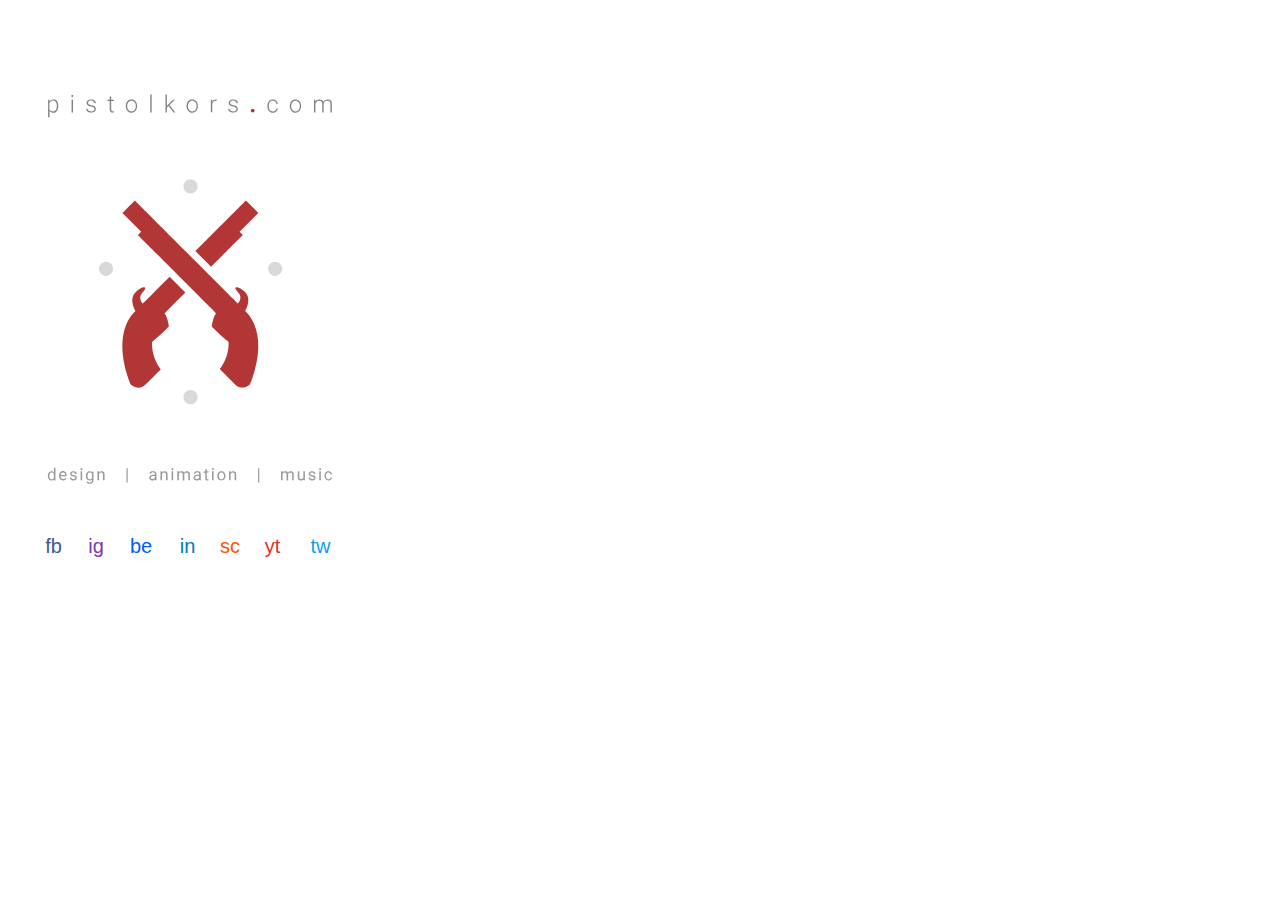
==== commit 88119e06: "111" ====
--- a/phone/index.html
+++ b/phone/index.html
@@ -13,7 +13,7 @@
   <link rel="canonical" href="http://pistolkors.com/index.html"/>
   <!-- CSS -->
   <link rel="stylesheet" type="text/css" href="../css/site_global.css?453856629"/>
-  <link rel="stylesheet" type="text/css" href="css/index.css?297424043" id="pagesheet"/>
+  <link rel="stylesheet" type="text/css" href="css/index.css?3802772467" id="pagesheet"/>
   <!-- Other scripts -->
   <script type="text/javascript">
    document.documentElement.className += ' js';
--- a/phone/css/index.css
+++ b/phone/css/index.css
@@ -1,7 +1,7 @@
 .version.index /* version checker */
 {
-	color: #000011;
-	background-color: #BA54AB;
+	color: #0000E2;
+	background-color: #A9B3F3;
 }
 
 @-ms-viewport
@@ -38,12 +38,12 @@
 {
 	z-index: 1;
 	width: 339px;
-	min-height: 468.50000000000045px;
+	min-height: 426.50000000000045px;
 	background-image: none;
 	border-style: none;
 	border-color: #000000;
 	background-color: transparent;
-	padding: 30px 20px 71.49999999999955px 21px;
+	padding: 72px 20px 71.49999999999955px 21px;
 }
 
 #u147
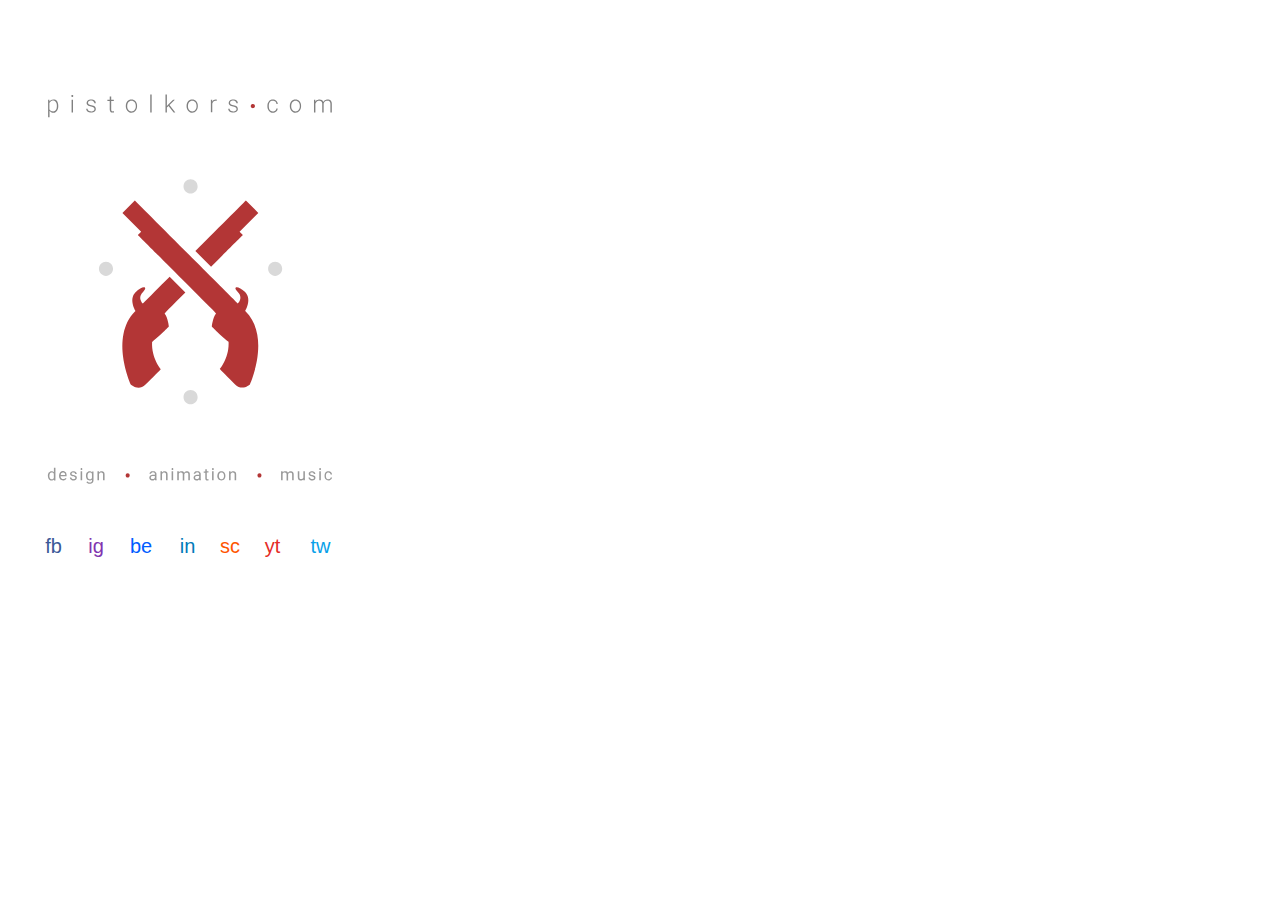
==== commit 3a1660cc: "111" ====
--- a/phone/index.html
+++ b/phone/index.html
@@ -8,6 +8,7 @@
   
   <meta http-equiv="Content-type" content="text/html;charset=UTF-8"/>
   <meta name="generator" content="2015.0.2.310"/>
+  <link rel="shortcut icon" href="../images/favicon.ico?83164188"/>
   <title>pistolkors.com</title>
   <meta name="viewport" content="width=380"/>
   <link rel="canonical" href="http://pistolkors.com/index.html"/>
